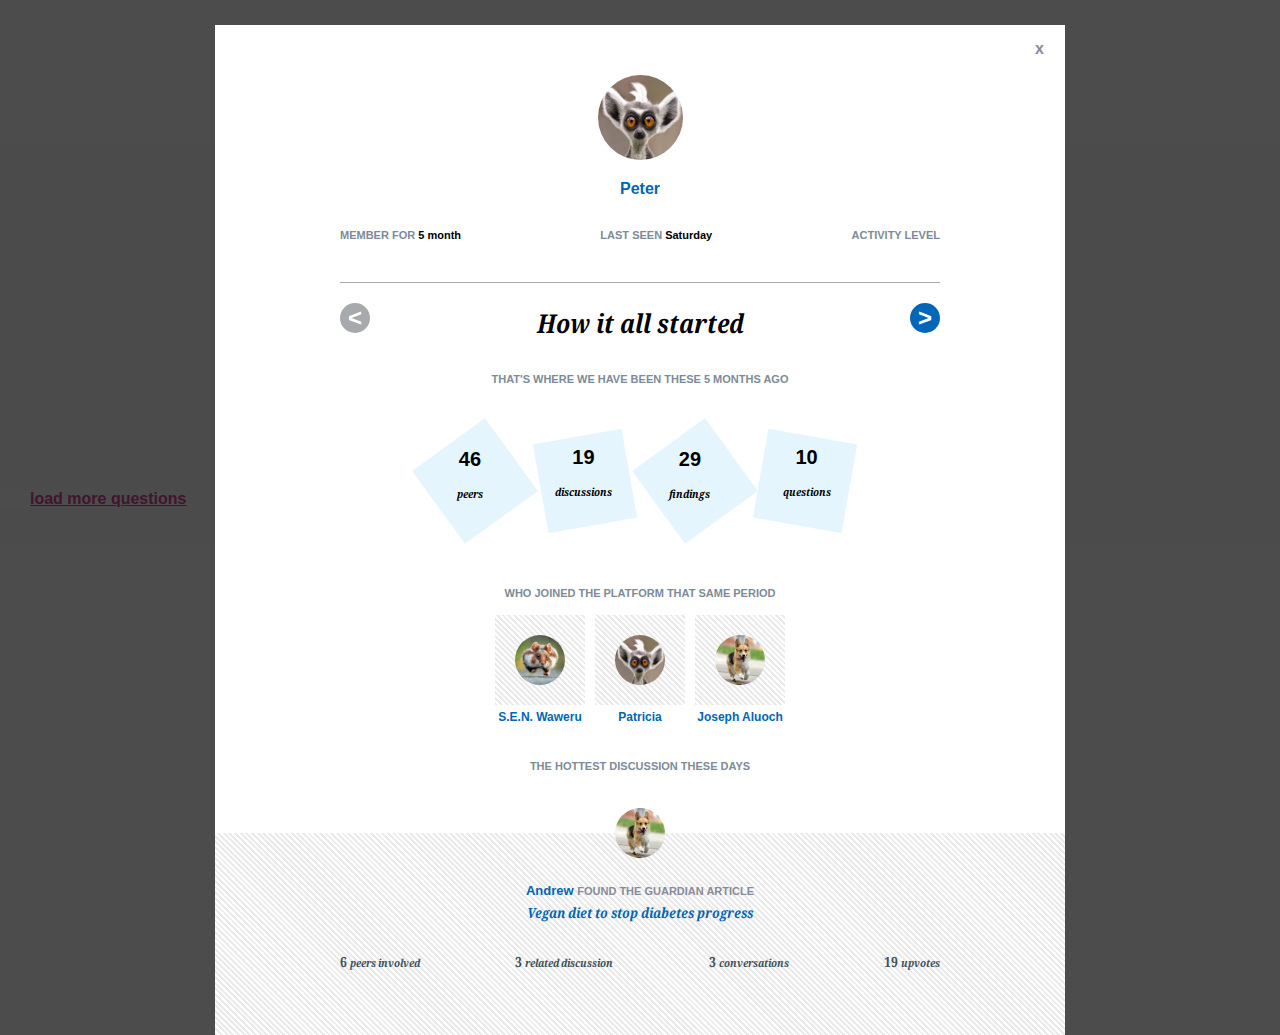
==== index.html @ 75f9ed24 "first upload" ====
<!DOCTYPE html>
<html ng-app="questionBox">
<head>
    <meta charset="UTF-8">
    <title>QUESTIONS</title>
    <link href="css/style.css" rel="stylesheet">
    <link href="http://allfont.ru/allfont.css?fonts=open-sans" rel="stylesheet" type="text/css" />
    <link href="https://fonts.googleapis.com/css?family=Droid+Serif:400,400i,700i" rel="stylesheet">
    <script src="js/angular.min.js"></script>
    <script src="js/app.js"></script>
</head>
<body ng-controller="QuestionController as main">

<div ng-show="1" ng-include="'views/questions.html'"></div>

<div class="profile-popup" ng-controller="ProfileController as profile"  ng-show="profile.showProfile" ng-include="'views/profile.html'"></div>


</body>
</html>
---- css/style.css ----
body {
    margin: 0;
    padding: 0;
    box-sizing: border-box;
    font-family: 'Open Sans', arial;
    font-stretch: condensed;
}

img {
    cursor: pointer;
}

img:hover {

}

/* All questions part */

/* HEADER */
header {
    width: 100%;
    padding-top: 25px;
    padding-bottom: 20px;
}
.header-center {
    width: 800px;
    margin: 0 auto;
}
.logo {
    font-size: 25px;
    font-weight: bold;
    margin-right: 25px;
}
.add-question {
    color: white;
    font-size: 24px;
    font-weight: bold;
    text-align: center;
    width: 25px;
    height: 25px;
    border-radius: 50%;
    background-color: #0266b3;
    margin-right: 160px;
}
.filter {
    margin-right: 60px;
}
.filter-bar div{
    display: inline-block;
}
.sort span {
    font-style: italic;
}
.sort div {
    color: #026eb3;
    font-weight: bold;
}
.active-sort {
    color: #aab0af !important;
    text-decoration: underline;

}
.header-center > input {
    width: 100%;
    height: 35px;
    background-color: #fbfbfb;
    margin-top: 25px;
}
/* HEADER */

/* QUESTIONS BLOCK */
.question-block {
    width: 100%;
    background-color: #fbfbfb;
}
.questions {
    background-color: white;
    padding-bottom: 40px;
    width: 800px;
    margin: 2px auto;
}
.left-bar {
    display: inline-block;
    width: 79%;
}
.top-bar {
    width: 100%;
    height: 90px;
    background-color: #dff3fd;
}
.top-bar img {
    background-size: contain;
    width: 60px;
    height: 60px;
    display: inline-block;
    border-radius: 50%;
    margin: 20px;
}
.question {
    display: inline-block;
    vertical-align: top;
}
.question p {
    line-height: 14px;
}
.question p span {
    color: #0266b3;
}
.question h3 {
    color: #0266b3;
    font-style: italic;
    line-height: 14px;
    height: 14px;
}
.bottom-bar {
    width: 100%;
    height: 180px;
    display: block;
}
.asked {
    display: inline-block;
    position: relative;
    width: 15%;
    background-color: #dff3fd;
    height: 100%;
    vertical-align: top;
}
.asked div {
    border-top: 2px solid #a7a9ac;
    font-size: 11px;
    color: #a7a9ac;
    text-align: center;
    width: 70px;
    margin: 0 auto;
    padding-top: 5px;
    position: absolute;
    bottom: 10px;
    left: 10px;
}
.comments {
    display: inline-block;
    width: 84%;
    background-color: white;
    vertical-align: bottom;

}
.comment {
    display: inline-block;
    position: relative;
    width: 90px;
    height: 150px;
    background-color: #eeeeee;
    margin-left: 15px;



}
.comment-photo {
    margin-left: 20px;
    margin-top: 20px;
    width: 50px;
    height: 50px;
    background: url(../images/2.jpg)  no-repeat;
    background-size: contain;
    border-radius: 50% 50% ;
    margin-bottom: 40px;
}
.comment-status {
     border-top: 2px solid #a7a9ac;
     font-size: 11px;
     color: #a7a9ac;
     text-align: center;
     margin: 10px;
     padding-top: 5px;
     width: 70px;

}
.circle {
    width: 10px;
    height: 10px;
    border-radius: 50%;
    background-color: #a7a9ac;
    position: absolute;
    left: 40px;
    bottom: -5px;
}
.right-bar {
    display: inline-block;
    width: 20%;
    vertical-align: bottom;
    height: 100%;
}
.right-bar p span {
    font-style: italic;
}
.load-more {
    width: 770px;
    color: #dc44a0;
    font-weight: bold;
    height: 90px;
    line-height: 90px;
    background-color: white;
    margin: 2px auto;
    padding-left: 30px;
}
/* QUESTIONS BLOCK */

/* All questions part */

/* Profile part */

.close-profile {
    font-size: 16px;
    font-weight:bold;
    position: absolute;
    left: 820px;
    top: 15px;
    color: #898b9c;
    cursor: pointer;
}

.profile-popup {
    background-color: rgba(0, 0, 0, 0.7);
    width: 100%;
    padding-top: 25px;
    position: absolute;
    left: 0;
    top: 0;
}
.profile-wrapper {
    width: 600px;
    background-color: white;
    margin: 0 auto;
    padding: 50px 125px;
    position: relative;
}

h3 {
    text-align: center;
    font-size: 11px;
    color: #7d8b98;
}

h4 {
    text-align: center;
    font-size: 11px;
    font-style: italic;
    font-family: 'Droid Serif', serif;
}

.profile-header {
    width: 100%;
}

.profile-photo {
    display: block;
    width: 85px;
    height: 85px;
    border-radius: 50%;
    margin: 0 auto;
}

.profile-name {
    text-align: center;
    color: #0266b3;
    font-weight: bold;
    margin: 20px 0;
}

.profile-activity {
    display: inline-flex;
    justify-content: space-between;
    width: 100%;
    padding-bottom: 30px;
    border-bottom: 1px solid #a7a9ac;
}

.profile-activity h3 span {
    font-style: normal;
    color: black;
}

.profile-content {

}

.profile-navigation {
    display: inline-flex;
    justify-content: space-between;
    width: 100%;
}

.profile-navigation h2 {
    font-size: 26px;
    font-style: italic;
    font-weight: bold;
    font-family: 'Droid Serif', serif;
}

.prev-profile {
    background-color: #a7a9ac;
}

.next-profile {
    background-color: #0266b9;
}

.change-profile {
    width: 30px;
    height: 30px;
    line-height: 30px;
    border-radius: 50%;
    color: white;
    font-size: 24px;
    font-weight: bold;
    text-align: center;
    margin-top: 20px;
    cursor: pointer;
}

.profile-navigation>h2 {

}

.user-activity {
    display: inline-flex;
    justify-content: center;
    width: 100%;
    margin-top: 30px;
    margin-bottom: 40px;
}

.square {
    width: 90px;
    height: 90px;
    background-color: #e5f5fd;
    margin: 10px;
}


.square:nth-child(1) {
    -moz-transform: rotate(-36deg);
    -ms-transform: rotate(-36deg);
    -webkit-transform: rotate(-36deg);
    -o-transform: rotate(-36deg);
    transform: rotate(-36deg);
}
.square:nth-child(1)>div {
    -moz-transform: rotate(36deg);
    -ms-transform: rotate(36deg);
    -webkit-transform: rotate(36deg);
    -o-transform: rotate(36deg);
    transform: rotate(36deg);
}

.square:nth-child(2) {
    -moz-transform: rotate(-10deg);
    -ms-transform: rotate(-10deg);
    -webkit-transform: rotate(-10deg);
    -o-transform: rotate(-10deg);
    transform: rotate(-10deg);
}
.square:nth-child(2)>div {
    -moz-transform: rotate(10deg);
    -ms-transform: rotate(-10deg);
    -webkit-transform: rotate(10deg);
    -o-transform: rotate(10deg);
    transform: rotate(10deg);
}

.square:nth-child(3) {
    -moz-transform: rotate(-36deg);
    -ms-transform: rotate(-36deg);
    -webkit-transform: rotate(-36deg);
    -o-transform: rotate(-36deg);
    transform: rotate(-36deg);
}
.square:nth-child(3)>div {
    -moz-transform: rotate(36deg);
    -ms-transform: rotate(36deg);
    -webkit-transform: rotate(36deg);
    -o-transform: rotate(36deg);
    transform: rotate(36deg);
}

.square:nth-child(4) {
    -moz-transform: rotate(10deg);
    -ms-transform: rotate(-10deg);
    -webkit-transform: rotate(10deg);
    -o-transform: rotate(10deg);
    transform: rotate(10deg);
}
.square:nth-child(4)>div {
    -moz-transform: rotate(-10deg);
    -ms-transform: rotate(-10deg);
    -webkit-transform: rotate(-10deg);
    -o-transform: rotate(-10deg);
    transform: rotate(-10deg);
}

.activity-count {
    text-align: center;
    font-weight: bold;
    font-size: 20px;
    margin-top: 10px;
}


.joined-block{
    width: 100%;
    display: inline-flex;
    justify-content: center;
    margin-bottom: 20px;
}

.joined-block>div {
    margin: 5px;
}

.joined-square {
    width: 90px;
    height: 90px;
    position: relative;
    background-color: #eaeaea;
    background-image: repeating-linear-gradient(45deg, transparent, transparent 2px, rgba(255,255,255,1) 1px, rgba(255,255,255,1) 4px);
}

.joined-square img {
    width: 50px;
    height: 50px;
    border-radius: 50%;
    position: absolute;
    left: 20px;
    top: 20px;
}

.joined-name {
    text-align: center;
    color: #0266b3;
    font-size: 12px;
    font-weight: bold;
    margin-top: 5px;
}

.profile-footer {
    position: relative;
    background-color: #eaeaea;
    background-image: repeating-linear-gradient(45deg, transparent, transparent 2px, rgba(255,255,255,1) 1px, rgba(255,255,255,1) 4px);
}
.profile-footer img{
    position: absolute;
    left: 50%;
    top: -25px;
    margin-left: -25px;
    width: 50px;
    height:50px;
    border-radius: 50%;
}

.hot-activities {
    display: inline-flex;
    justify-content: space-between;
    width: 100%;
    color: #40515b;
}

.hot-activities h4 span {
    font-weight: bold;
    font-style: normal;
    font-size: 14px;
}

.hot-author {
    color: #898b9c;
    font-size: 11px;
    font-weight: bolder;
    text-align: center;
    margin-bottom: 5px;
}

.hot-author span {
    color: #0266b3;
    font-size: 13px;
    font-weight: bolder;
}

.hot-question {
    margin-bottom: 15px;
    color: #0266b3;
    font-size: 14px;
    font-family: 'Droid Serif', serif;
    font-style: italic;
    text-align: center;
    font-weight: bolder;
}



/* Profile part */
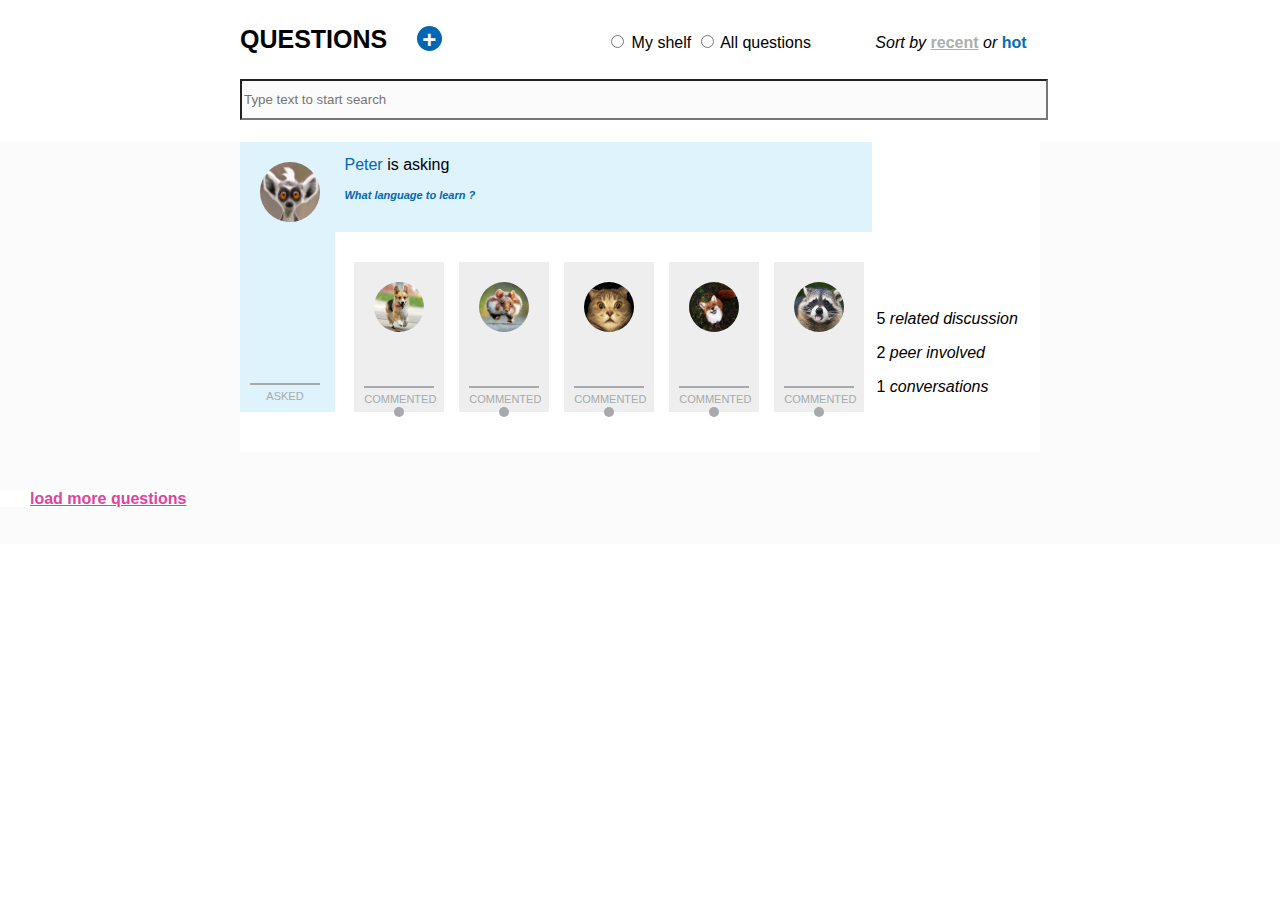
==== commit fad5280a: "added popup on photo click" ====
--- a/index.html
+++ b/index.html
@@ -11,9 +11,10 @@
 </head>
 <body ng-controller="QuestionController as main">
 
-<div ng-show="1" ng-include="'views/questions.html'"></div>
-
-<div class="profile-popup" ng-controller="ProfileController as profile"  ng-show="profile.showProfile" ng-include="'views/profile.html'"></div>
+<div ng-controller="ProfileController as profile">
+    <div ng-show="1" ng-include="'views/questions.html'"></div>
+    <div class="profile-popup" ng-show="profile.showProfile" ng-include="'views/profile.html'"></div>
+</div>
 
 
 </body>
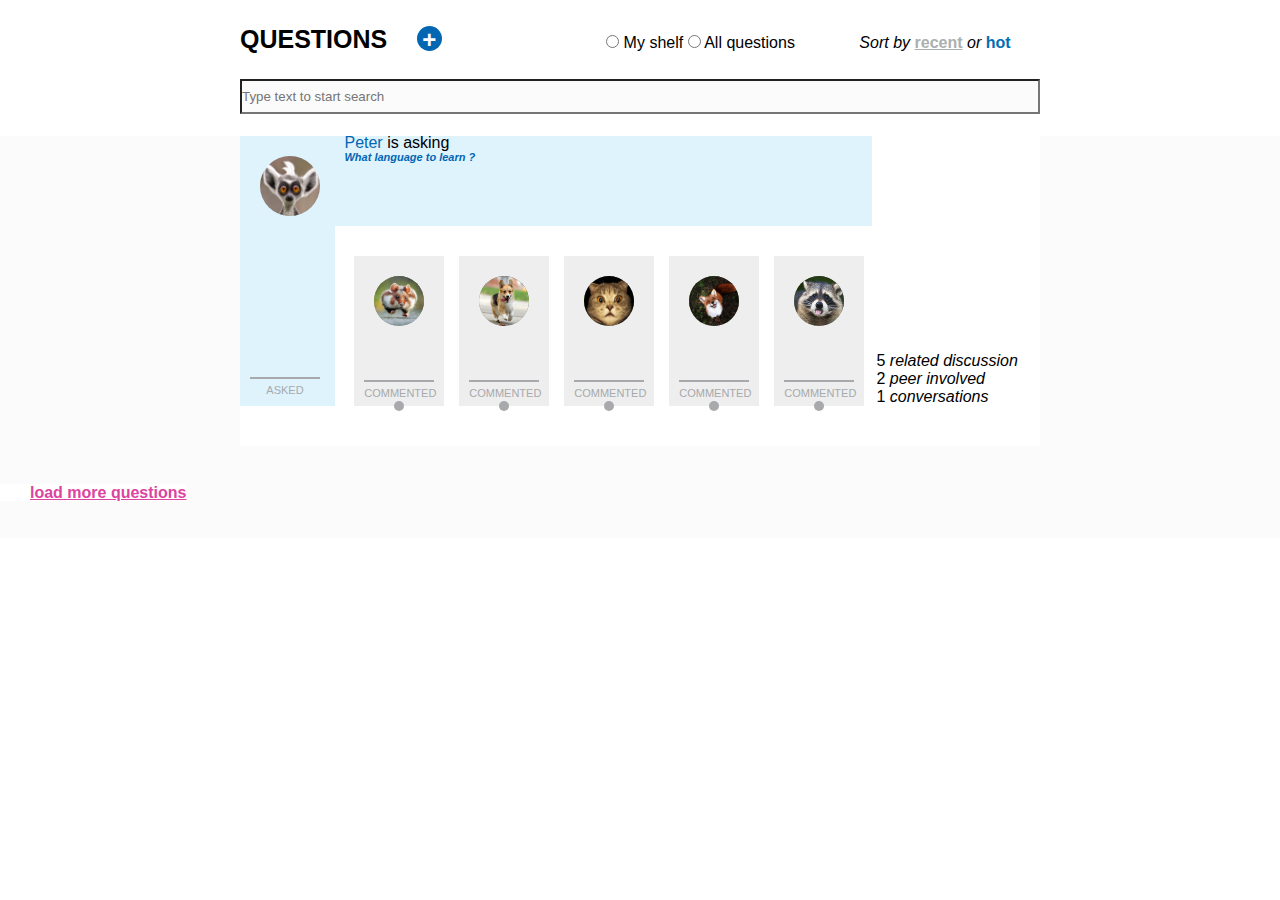
==== commit 8006b036: "added detailed question" ====
--- a/index.html
+++ b/index.html
@@ -12,8 +12,9 @@
 <body ng-controller="QuestionController as main">
 
 <div ng-controller="ProfileController as profile">
-    <div ng-show="1" ng-include="'views/questions.html'"></div>
+    <div ng-show="profile.showAllQuestions" ng-include="'views/questions.html'"></div>
     <div class="profile-popup" ng-show="profile.showProfile" ng-include="'views/profile.html'"></div>
+    <div class="single-questions" ng-show="profile.showQuestion" ng-include="'views/single-question.html'"></div>
 </div>
 
 
--- a/css/style.css
+++ b/css/style.css
@@ -1,4 +1,4 @@
-body {
+* {
     margin: 0;
     padding: 0;
     box-sizing: border-box;
@@ -335,8 +335,23 @@
     height: 90px;
     background-color: #e5f5fd;
     margin: 10px;
-}
-
+    position: relative;
+}
+
+
+.square > div {
+    position: absolute;
+    left: 0;
+    right: 0;
+    top: 0;
+    bottom: 0;
+    height: 60px;
+    margin: auto;
+}
+
+.activity-count {
+    margin-top: 0;
+}
 
 .square:nth-child(1) {
     -moz-transform: rotate(-36deg);
@@ -494,6 +509,195 @@
     font-weight: bolder;
 }
 
-
-
-/* Profile part */+/* Profile part */
+
+/*Single question part*/
+
+.back-to-questions {
+    width: 50px;
+    height: 50px;
+    border-radius: 50%;
+    font-size: 24px;
+    font-weight: bold;
+    cursor: pointer;
+}
+
+.single-header {
+    width: 100%;
+    display: inline-flex;
+    justify-content: space-between;
+}
+
+.single-question-wrapper {
+    width: 100%;
+    padding-bottom: 100px;
+    background-color: #fbfbfb;
+}
+
+.single-question {
+    width: 800px;
+    background-color: #dff3fd;
+    margin: 0 auto;
+    position: relative;
+}
+
+.single-author img {
+    width: 50px;
+    height: 50px;
+    border-radius: 50%;
+    margin: 20px 20px 0 20px;
+    display: inline-block;
+}
+
+.single-author {
+    min-height: 95px;
+    width: 100%;
+    display: inline-flex;
+    justify-content: space-between;
+}
+.single-author>div {
+    display: inline-block;
+}
+
+.single-unfollow {
+    font-size: 11px;
+    font-weight: bold;
+    color: #026eb3;
+    vertical-align: top;
+    margin-top: 40px;
+    margin-right: 65px;
+}
+
+.single-question .single-text {
+    width: 89%;
+    margin-left: 11%;
+    height: 100%;
+    background-color: white;
+}
+
+.single-text>div {
+    display: inline-block;
+}
+
+.single-answer-container {
+    margin-bottom: 40px;
+}
+
+.single-answer .single-detail, .single-question .single-detail {
+    font-size: 14px;
+    width: 69%;
+    margin: 30px 40px 40px 20px;
+}
+
+.vote-count {
+    font-size: 14px;
+    font-style: italic;
+    margin-right: 30px;
+    vertical-align: top;
+    margin-top: 35px;
+}
+
+.vote-change {
+    vertical-align: top;
+    margin-top: 20px;
+}
+
+.vote-up, .vote-down {
+    font-size: 20px;
+    color: #0266b3;
+}
+
+.give-answer {
+    padding: 7px 0;
+    position: absolute;
+    background-color: white;
+    border:1px solid #e5e5e5;
+    font-weight: bold;
+    font-size: 14px;
+    cursor: pointer;
+    bottom: -19px;
+    width: 185px;
+    text-align: center;
+    left: 315px;
+}
+
+
+.single-question-wrapper h4 {
+    margin: 50px 0 15px;
+}
+
+.single-answer {
+    width: 800px;
+    margin: 0 auto;
+    font-size: 0;
+    position: relative;
+}
+.single-answer-container .single-text {
+    width: 89%;
+    vertical-align: top;
+}
+
+.single-answer>div:nth-child(1), .single-answer>div:nth-child(2), .single-comment>div:nth-child(1), .single-comment>div:nth-child(2)  {
+    display: inline-block;
+    background-color: white;
+
+}
+
+.answer-image-container {
+    width: 11%;
+    height: 100%;
+    border-right: 1px solid #fbfbfb;
+}
+
+.single-answer-container div img {
+    width: 50px;
+    height: 50px;
+    border-radius: 50%;
+    display: block;
+    margin: 20px auto;
+}
+.single-comment-container {
+    width: 800px;
+    margin: 0 auto;
+}
+
+.single-comment {
+    width: 712px;
+    margin: 0 0 0 auto;
+    font-size: 0;
+    position: relative;
+
+}
+
+.single-comment .single-detail {
+    font-size: 14px;
+    width: 65%;
+    margin: 30px 40px 40px 20px;
+}
+
+.comment-image-container {
+    width: 12%;
+    height: 100%;
+    border-right: 1px solid #fbfbfb;
+}
+
+.single-comment .single-text{
+    width: 88%;
+    vertical-align: top;
+}
+
+.give-comment {
+    padding: 7px 0;
+    position: absolute;
+    background-color: white;
+    border:1px solid #e5e5e5;
+    font-weight: bold;
+    font-size: 14px;
+    cursor: pointer;
+    bottom: -19px;
+    width: 185px;
+    text-align: center;
+    left: 227px;
+}
+
+/*Single question part*/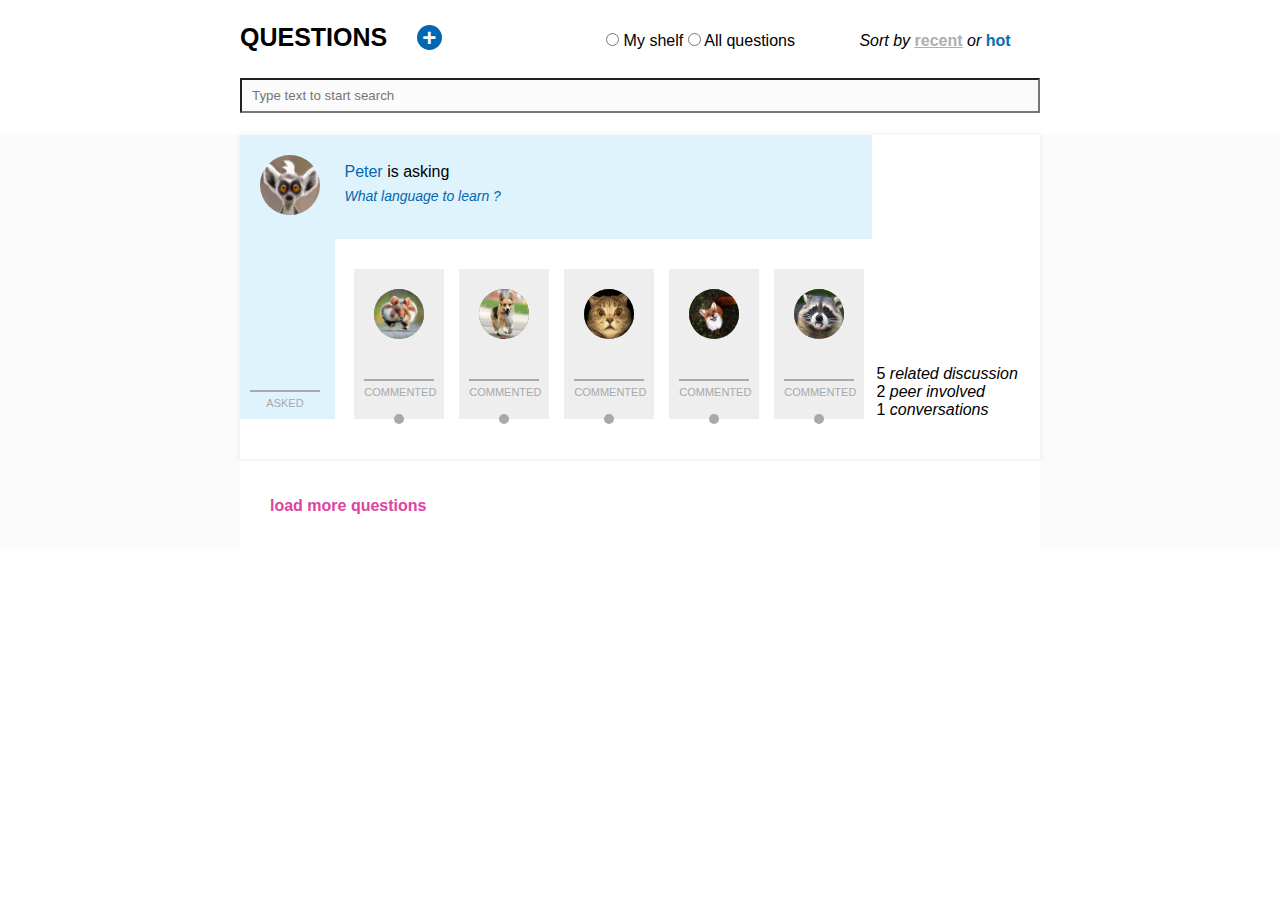
==== commit c9cb98f8: "added some effects" ====
--- a/index.html
+++ b/index.html
@@ -8,6 +8,7 @@
     <link href="https://fonts.googleapis.com/css?family=Droid+Serif:400,400i,700i" rel="stylesheet">
     <script src="js/angular.min.js"></script>
     <script src="js/app.js"></script>
+    <meta name="viewport" content="width=device-width, initial-scale=1.0">
 </head>
 <body ng-controller="QuestionController as main">
 
--- a/css/style.css
+++ b/css/style.css
@@ -6,12 +6,25 @@
     font-stretch: condensed;
 }
 
+h3 {
+    text-align: center;
+    font-size: 11px;
+    color: #7d8b98;
+}
+
+h4 {
+    text-align: center;
+    font-size: 11px;
+    font-style: italic;
+    font-family: 'Droid Serif', serif;
+}
+
 img {
     cursor: pointer;
 }
 
 img:hover {
-
+    box-shadow: 0 0 5px 1px rgba(0, 140, 186, 0.5);
 }
 
 /* All questions part */
@@ -41,12 +54,14 @@
     border-radius: 50%;
     background-color: #0266b3;
     margin-right: 160px;
+    cursor: pointer;
 }
 .filter {
     margin-right: 60px;
 }
 .filter-bar div{
     display: inline-block;
+    line-height: 25px;
 }
 .sort span {
     font-style: italic;
@@ -65,6 +80,10 @@
     height: 35px;
     background-color: #fbfbfb;
     margin-top: 25px;
+    padding: 5px 10px;
+}
+.header-center input:hover {
+    box-shadow: 0 0 5px 1px rgba(0, 140, 186, 0.5);
 }
 /* HEADER */
 
@@ -78,6 +97,7 @@
     padding-bottom: 40px;
     width: 800px;
     margin: 2px auto;
+    box-shadow: 0 0 5px 1px rgba(226, 226, 226, 0.5);
 }
 .left-bar {
     display: inline-block;
@@ -85,7 +105,6 @@
 }
 .top-bar {
     width: 100%;
-    height: 90px;
     background-color: #dff3fd;
 }
 .top-bar img {
@@ -99,18 +118,24 @@
 .question {
     display: inline-block;
     vertical-align: top;
+    margin-top: 30px;
+    cursor: pointer;
+}
+.question:hover {
+    font-weight:bold;
 }
 .question p {
     line-height: 14px;
+    margin-bottom: 10px;
 }
 .question p span {
     color: #0266b3;
 }
-.question h3 {
+.question div {
     color: #0266b3;
     font-style: italic;
     line-height: 14px;
-    height: 14px;
+    font-size: 14px;
 }
 .bottom-bar {
     width: 100%;
@@ -151,19 +176,21 @@
     height: 150px;
     background-color: #eeeeee;
     margin-left: 15px;
-
-
+    cursor: pointer;
+}
+.comment:hover {
+    background-color: #d8d8d8;
+    box-shadow: 0 0 5px 1px rgba(0, 140, 186, 0.5);
 
 }
 .comment-photo {
-    margin-left: 20px;
-    margin-top: 20px;
+    display: block;
+    margin: 20px auto 40px;
     width: 50px;
     height: 50px;
     background: url(../images/2.jpg)  no-repeat;
     background-size: contain;
     border-radius: 50% 50% ;
-    margin-bottom: 40px;
 }
 .comment-status {
      border-top: 2px solid #a7a9ac;
@@ -194,7 +221,7 @@
     font-style: italic;
 }
 .load-more {
-    width: 770px;
+    width: 800px;
     color: #dc44a0;
     font-weight: bold;
     height: 90px;
@@ -202,18 +229,24 @@
     background-color: white;
     margin: 2px auto;
     padding-left: 30px;
+    cursor: pointer;
+}
+.load-more:hover {
+    color: red;
+    background-color: #f5f5f5;
 }
 /* QUESTIONS BLOCK */
 
 /* All questions part */
 
 /* Profile part */
+
 
 .close-profile {
     font-size: 16px;
     font-weight:bold;
     position: absolute;
-    left: 820px;
+    left: 780px;
     top: 15px;
     color: #898b9c;
     cursor: pointer;
@@ -223,30 +256,22 @@
     background-color: rgba(0, 0, 0, 0.7);
     width: 100%;
     padding-top: 25px;
-    position: absolute;
+    padding-bottom: 25px;
+    position: fixed;
     left: 0;
     top: 0;
+    height: 100%;
+    overflow: auto;
 }
 .profile-wrapper {
-    width: 600px;
+    width: 800px;
     background-color: white;
     margin: 0 auto;
     padding: 50px 125px;
     position: relative;
 }
 
-h3 {
-    text-align: center;
-    font-size: 11px;
-    color: #7d8b98;
-}
-
-h4 {
-    text-align: center;
-    font-size: 11px;
-    font-style: italic;
-    font-family: 'Droid Serif', serif;
-}
+
 
 .profile-header {
     width: 100%;
@@ -430,6 +455,7 @@
 
 .joined-block>div {
     margin: 5px;
+    cursor: pointer;
 }
 
 .joined-square {
@@ -514,18 +540,40 @@
 /*Single question part*/
 
 .back-to-questions {
-    width: 50px;
-    height: 50px;
-    border-radius: 50%;
+    width: 40px;
+    height: 40px;
+    border-radius: 50%;
+    border: 1px solid #b1b3b6;
+    background-color: white;
     font-size: 24px;
     font-weight: bold;
-    cursor: pointer;
+    text-align: center;
+    line-height: 40px;
+    cursor: pointer;
+    position: fixed;
+    left: 20px;
+    top: 10px;
+}
+
+.single-header-wrapper {
+    width: 800px;
+    margin: 0 auto;
 }
 
 .single-header {
     width: 100%;
     display: inline-flex;
     justify-content: space-between;
+    padding-top: 25px;
+    padding-bottom: 20px;
+}
+
+.single-header h3 {
+    line-height: 25px;
+}
+
+.single-header>div>div {
+    display: inline-block;
 }
 
 .single-question-wrapper {
@@ -572,6 +620,7 @@
     width: 89%;
     margin-left: 11%;
     height: 100%;
+    min-height: 90px;
     background-color: white;
 }
 
@@ -605,6 +654,7 @@
 .vote-up, .vote-down {
     font-size: 20px;
     color: #0266b3;
+    cursor: pointer;
 }
 
 .give-answer {
@@ -615,7 +665,7 @@
     font-weight: bold;
     font-size: 14px;
     cursor: pointer;
-    bottom: -19px;
+    bottom: -16px;
     width: 185px;
     text-align: center;
     left: 315px;
@@ -628,13 +678,14 @@
 
 .single-answer {
     width: 800px;
-    margin: 0 auto;
+    margin: 1px auto;
     font-size: 0;
     position: relative;
 }
 .single-answer-container .single-text {
     width: 89%;
     vertical-align: top;
+    min-height: 90px;
 }
 
 .single-answer>div:nth-child(1), .single-answer>div:nth-child(2), .single-comment>div:nth-child(1), .single-comment>div:nth-child(2)  {
@@ -663,7 +714,7 @@
 
 .single-comment {
     width: 712px;
-    margin: 0 0 0 auto;
+    margin: 0 0 1px auto;
     font-size: 0;
     position: relative;
 
@@ -684,6 +735,7 @@
 .single-comment .single-text{
     width: 88%;
     vertical-align: top;
+    min-height: 90px;
 }
 
 .give-comment {
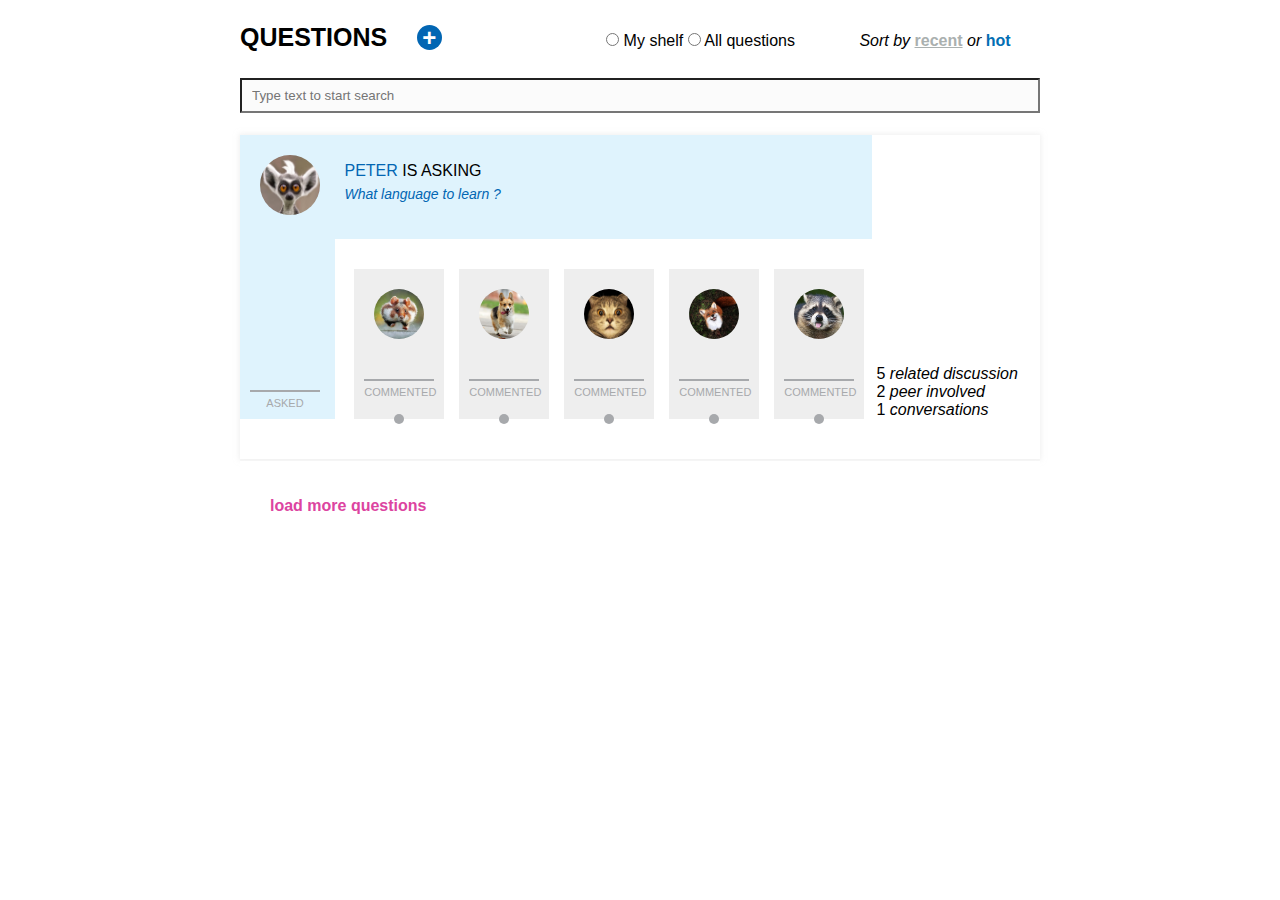
==== commit c9eeb3b9: "added table version of single question" ====
--- a/index.html
+++ b/index.html
@@ -2,17 +2,17 @@
 <html ng-app="questionBox">
 <head>
     <meta charset="UTF-8">
+    <meta name="viewport" content="width=device-width, initial-scale=1.0">
     <title>QUESTIONS</title>
     <link href="css/style.css" rel="stylesheet">
     <link href="http://allfont.ru/allfont.css?fonts=open-sans" rel="stylesheet" type="text/css" />
     <link href="https://fonts.googleapis.com/css?family=Droid+Serif:400,400i,700i" rel="stylesheet">
     <script src="js/angular.min.js"></script>
     <script src="js/app.js"></script>
-    <meta name="viewport" content="width=device-width, initial-scale=1.0">
 </head>
 <body ng-controller="QuestionController as main">
 
-<div ng-controller="ProfileController as profile">
+<div class="container" ng-controller="ProfileController as profile">
     <div ng-show="profile.showAllQuestions" ng-include="'views/questions.html'"></div>
     <div class="profile-popup" ng-show="profile.showProfile" ng-include="'views/profile.html'"></div>
     <div class="single-questions" ng-show="profile.showQuestion" ng-include="'views/single-question.html'"></div>
--- a/css/style.css
+++ b/css/style.css
@@ -30,13 +30,21 @@
 /* All questions part */
 
 /* HEADER */
+
+.container {
+    width: 100%;
+    max-width: 800px;
+    margin: auto;
+}
+
+
 header {
     width: 100%;
     padding-top: 25px;
     padding-bottom: 20px;
 }
 .header-center {
-    width: 800px;
+    width: 100%;
     margin: 0 auto;
 }
 .logo {
@@ -63,12 +71,15 @@
     display: inline-block;
     line-height: 25px;
 }
+
+
 .sort span {
     font-style: italic;
 }
 .sort div {
     color: #026eb3;
     font-weight: bold;
+    cursor: pointer;
 }
 .active-sort {
     color: #aab0af !important;
@@ -95,7 +106,7 @@
 .questions {
     background-color: white;
     padding-bottom: 40px;
-    width: 800px;
+    width: 100%;
     margin: 2px auto;
     box-shadow: 0 0 5px 1px rgba(226, 226, 226, 0.5);
 }
@@ -124,12 +135,14 @@
 .question:hover {
     font-weight:bold;
 }
-.question p {
-    line-height: 14px;
+.question p, .single-detail p  {
+    line-height: 12px;
     margin-bottom: 10px;
-}
-.question p span {
+    text-transform: uppercase;
+}
+.question p span, .single-detail p span {
     color: #0266b3;
+    font-size: 16px;
 }
 .question div {
     color: #0266b3;
@@ -221,7 +234,7 @@
     font-style: italic;
 }
 .load-more {
-    width: 800px;
+    width: 100%;
     color: #dc44a0;
     font-weight: bold;
     height: 90px;
@@ -264,7 +277,7 @@
     overflow: auto;
 }
 .profile-wrapper {
-    width: 800px;
+    width: 100%;
     background-color: white;
     margin: 0 auto;
     padding: 50px 125px;
@@ -556,7 +569,7 @@
 }
 
 .single-header-wrapper {
-    width: 800px;
+    width: 100%;
     margin: 0 auto;
 }
 
@@ -583,7 +596,7 @@
 }
 
 .single-question {
-    width: 800px;
+    width: 100%;
     background-color: #dff3fd;
     margin: 0 auto;
     position: relative;
@@ -624,7 +637,7 @@
     background-color: white;
 }
 
-.single-text>div {
+.single-text>div, .vote-container>div {
     display: inline-block;
 }
 
@@ -635,7 +648,7 @@
 .single-answer .single-detail, .single-question .single-detail {
     font-size: 14px;
     width: 69%;
-    margin: 30px 40px 40px 20px;
+    margin: 20px 40px 30px 20px;
 }
 
 .vote-count {
@@ -643,12 +656,15 @@
     font-style: italic;
     margin-right: 30px;
     vertical-align: top;
-    margin-top: 35px;
+    margin-top: 15px;
+}
+
+.vote-container {
+    vertical-align: text-bottom;
 }
 
 .vote-change {
     vertical-align: top;
-    margin-top: 20px;
 }
 
 .vote-up, .vote-down {
@@ -668,7 +684,9 @@
     bottom: -16px;
     width: 185px;
     text-align: center;
-    left: 315px;
+    left: 0;
+    right: 0;
+    margin: auto;
 }
 
 
@@ -677,15 +695,17 @@
 }
 
 .single-answer {
-    width: 800px;
+    width: 100%;
+    background-color: white;
     margin: 1px auto;
     font-size: 0;
     position: relative;
 }
 .single-answer-container .single-text {
-    width: 89%;
+    width: calc(100% - 90px);
     vertical-align: top;
     min-height: 90px;
+    border-left:1px solid #fbfbfb ;
 }
 
 .single-answer>div:nth-child(1), .single-answer>div:nth-child(2), .single-comment>div:nth-child(1), .single-comment>div:nth-child(2)  {
@@ -695,9 +715,8 @@
 }
 
 .answer-image-container {
-    width: 11%;
+    width: 90px;
     height: 100%;
-    border-right: 1px solid #fbfbfb;
 }
 
 .single-answer-container div img {
@@ -708,34 +727,37 @@
     margin: 20px auto;
 }
 .single-comment-container {
-    width: 800px;
+    width: 100%;
     margin: 0 auto;
+    padding-left: 90px;
+
 }
 
 .single-comment {
-    width: 712px;
+    width: 100%;
     margin: 0 0 1px auto;
     font-size: 0;
     position: relative;
+    background-color: white;
 
 }
 
 .single-comment .single-detail {
     font-size: 14px;
     width: 65%;
-    margin: 30px 40px 40px 20px;
+    margin: 20px 40px 30px 20px;
 }
 
 .comment-image-container {
-    width: 12%;
+    width: 90px;
     height: 100%;
-    border-right: 1px solid #fbfbfb;
 }
 
 .single-comment .single-text{
-    width: 88%;
+    width: calc(100% - 90px);
     vertical-align: top;
     min-height: 90px;
+    border-left: 1px solid #fbfbfb;
 }
 
 .give-comment {
@@ -749,7 +771,30 @@
     bottom: -19px;
     width: 185px;
     text-align: center;
-    left: 227px;
-}
-
-/*Single question part*/+    left: 0;
+    right: 0;
+    margin: auto;
+}
+
+/*Single question part*/
+
+
+@media screen and (max-width: 930px) {
+    .filter-bar {
+        margin-left: 75px;
+    }
+}
+
+@media screen and (max-width: 700px) {
+    .vote-count {
+        margin-right: 10px;
+    }
+    .vote-container {
+        width: 105px;
+    }
+    .single-detail {
+        width: calc(100% - 105px);
+        margin-left: 0;
+        margin-right: 0;
+    }
+}
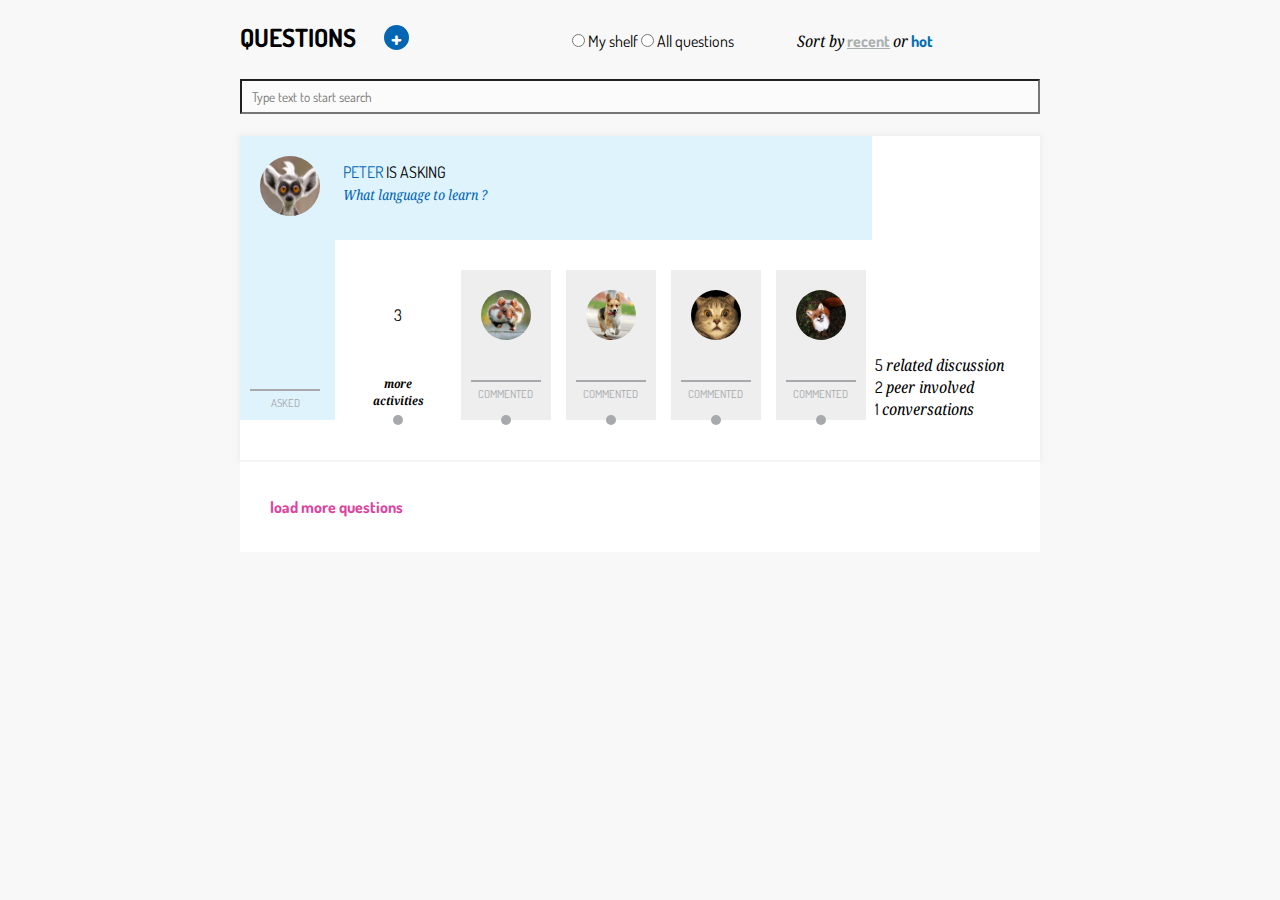
==== commit b851d472: "changed main font" ====
--- a/index.html
+++ b/index.html
@@ -5,8 +5,7 @@
     <meta name="viewport" content="width=device-width, initial-scale=1.0">
     <title>QUESTIONS</title>
     <link href="css/style.css" rel="stylesheet">
-    <link href="http://allfont.ru/allfont.css?fonts=open-sans" rel="stylesheet" type="text/css" />
-    <link href="https://fonts.googleapis.com/css?family=Droid+Serif:400,400i,700i" rel="stylesheet">
+    <link href="https://fonts.googleapis.com/css?family=Dosis|Droid+Serif" rel="stylesheet">
     <script src="js/angular.min.js"></script>
     <script src="js/app.js"></script>
 </head>
--- a/css/style.css
+++ b/css/style.css
@@ -2,10 +2,12 @@
     margin: 0;
     padding: 0;
     box-sizing: border-box;
-    font-family: 'Open Sans', arial;
+    font-family: 'Dosis', sans-serif;
     font-stretch: condensed;
 }
-
+body {
+    background-color: #f8f8f8;
+}
 h3 {
     text-align: center;
     font-size: 11px;
@@ -25,6 +27,10 @@
 
 img:hover {
     box-shadow: 0 0 5px 1px rgba(0, 140, 186, 0.5);
+}
+
+.give-answer:hover, .give-comment:hover {
+    background-color: #f8f8f8;
 }
 
 /* All questions part */
@@ -67,19 +73,26 @@
 .filter {
     margin-right: 60px;
 }
-.filter-bar div{
+.filter-bar>div{
     display: inline-block;
     line-height: 25px;
 }
-
+.filter-container .filter>div {
+    display: inline-block;
+}
+.filter-container>div, .logo-container>div {
+    display: inline-block;
+}
 
 .sort span {
     font-style: italic;
+    font-family: 'Droid Serif', serif;
 }
 .sort div {
     color: #026eb3;
     font-weight: bold;
     cursor: pointer;
+    display: inline-block;
 }
 .active-sort {
     color: #aab0af !important;
@@ -133,7 +146,19 @@
     cursor: pointer;
 }
 .question:hover {
-    font-weight:bold;
+    text-shadow: 0 1px 0 #ccc,
+    0 2px 0 #c9c9c9,
+    0 3px 0 #bbb,
+    0 4px 0 #b9b9b9,
+    0 5px 0 #aaa,
+    0 6px 1px rgba(0,0,0,.1),
+    0 0 5px rgba(0,0,0,.1),
+    0 1px 3px rgba(0,0,0,.3),
+    0 3px 5px rgba(0,0,0,.2),
+    0 5px 10px rgba(0,0,0,.25),
+    0 10px 10px rgba(0,0,0,.2),
+    0 20px 20px rgba(0,0,0,.15);
+
 }
 .question p, .single-detail p  {
     line-height: 12px;
@@ -149,6 +174,7 @@
     font-style: italic;
     line-height: 14px;
     font-size: 14px;
+    font-family: 'Droid Serif', serif;
 }
 .bottom-bar {
     width: 100%;
@@ -180,8 +206,50 @@
     width: 84%;
     background-color: white;
     vertical-align: bottom;
-
-}
+}
+.more-activities {
+    display: inline-block;
+    position: relative;
+    width: 90px;
+    height: 150px;
+    background-color: white;
+    margin-left: 15px;
+    cursor: pointer;
+    vertical-align: top;
+}
+.more-activities-count {
+    margin: 35px 10px 0 10px;
+    text-align: center;
+}
+.more-activities .comment-status {
+    font-size: 12px;
+    color: black;
+    border: none;
+    text-align: center;
+    margin: 45px 10px 10px 10px;
+    padding-top: 5px;
+    width: 70px;
+    vertical-align: bottom;
+    display: block;
+    font-style: italic;
+    font-weight: bold;
+    font-family: 'Droid Serif', serif;
+
+}
+.more-activities .circle {
+    width: 10px;
+    height: 10px;
+    border-radius: 50%;
+    background-color: #a7a9ac;
+    position: absolute;
+    left: 0;
+    right: 0;
+    margin: auto;
+    bottom: -5px;
+}
+
+
+
 .comment {
     display: inline-block;
     position: relative;
@@ -221,7 +289,9 @@
     border-radius: 50%;
     background-color: #a7a9ac;
     position: absolute;
-    left: 40px;
+    left: 0;
+    right: 0;
+    margin: auto;
     bottom: -5px;
 }
 .right-bar {
@@ -232,6 +302,7 @@
 }
 .right-bar p span {
     font-style: italic;
+    font-family: 'Droid Serif', serif;
 }
 .load-more {
     width: 100%;
@@ -247,6 +318,7 @@
 .load-more:hover {
     color: red;
     background-color: #f5f5f5;
+    border: 1px solid white;
 }
 /* QUESTIONS BLOCK */
 
@@ -256,11 +328,12 @@
 
 
 .close-profile {
-    font-size: 16px;
+    font-size: 20px;
     font-weight:bold;
     position: absolute;
-    left: 780px;
+    right: 15px;
     top: 15px;
+    padding: 10px;
     color: #898b9c;
     cursor: pointer;
 }
@@ -268,23 +341,21 @@
 .profile-popup {
     background-color: rgba(0, 0, 0, 0.7);
     width: 100%;
-    padding-top: 25px;
-    padding-bottom: 25px;
+    padding: 25px;
     position: fixed;
     left: 0;
     top: 0;
     height: 100%;
     overflow: auto;
+    z-index: 9999;
 }
 .profile-wrapper {
-    width: 100%;
+    width: 800px;
     background-color: white;
     margin: 0 auto;
     padding: 50px 125px;
     position: relative;
 }
-
-
 
 .profile-header {
     width: 100%;
@@ -318,14 +389,11 @@
     color: black;
 }
 
-.profile-content {
-
-}
-
 .profile-navigation {
     display: inline-flex;
     justify-content: space-between;
     width: 100%;
+    margin-top: 20px;
 }
 
 .profile-navigation h2 {
@@ -333,6 +401,7 @@
     font-style: italic;
     font-weight: bold;
     font-family: 'Droid Serif', serif;
+    text-align: center;
 }
 
 .prev-profile {
@@ -352,20 +421,15 @@
     font-size: 24px;
     font-weight: bold;
     text-align: center;
-    margin-top: 20px;
-    cursor: pointer;
-}
-
-.profile-navigation>h2 {
-
+    cursor: pointer;
 }
 
 .user-activity {
-    display: inline-flex;
     justify-content: center;
     width: 100%;
     margin-top: 30px;
     margin-bottom: 40px;
+    text-align: center;
 }
 
 .square {
@@ -374,8 +438,8 @@
     background-color: #e5f5fd;
     margin: 10px;
     position: relative;
-}
-
+    display: inline-block;
+}
 
 .square > div {
     position: absolute;
@@ -461,14 +525,14 @@
 
 .joined-block{
     width: 100%;
-    display: inline-flex;
-    justify-content: center;
+    text-align: center;
     margin-bottom: 20px;
 }
 
 .joined-block>div {
     margin: 5px;
     cursor: pointer;
+    display: inline-block;
 }
 
 .joined-square {
@@ -512,10 +576,14 @@
 }
 
 .hot-activities {
-    display: inline-flex;
-    justify-content: space-between;
     width: 100%;
     color: #40515b;
+    text-align: center;
+}
+
+.hot-activities h4 {
+    display: inline-block;
+    margin-right: 10px;
 }
 
 .hot-activities h4 span {
@@ -552,6 +620,21 @@
 
 /*Single question part*/
 
+.hidden-question {
+    display: none;
+}
+
+.hidden-comment {
+    display: none;
+}
+
+.commentator-name {
+    color: #0266b3;
+}
+.hidden-status {
+    color: black;
+}
+
 .back-to-questions {
     width: 40px;
     height: 40px;
@@ -563,7 +646,7 @@
     text-align: center;
     line-height: 40px;
     cursor: pointer;
-    position: fixed;
+    position: absolute;
     left: 20px;
     top: 10px;
 }
@@ -592,7 +675,7 @@
 .single-question-wrapper {
     width: 100%;
     padding-bottom: 100px;
-    background-color: #fbfbfb;
+    background-color: #f8f8f8;
 }
 
 .single-question {
@@ -657,6 +740,7 @@
     margin-right: 30px;
     vertical-align: top;
     margin-top: 15px;
+    font-family: 'Droid Serif', serif;
 }
 
 .vote-container {
@@ -704,7 +788,7 @@
 .single-answer-container .single-text {
     width: calc(100% - 90px);
     vertical-align: top;
-    min-height: 90px;
+    /*min-height: 90px;*/
     border-left:1px solid #fbfbfb ;
 }
 
@@ -780,12 +864,58 @@
 
 
 @media screen and (max-width: 930px) {
+    .single-questions .filter-bar {
+        margin-left: 75px;
+    }
+    .profile-wrapper {
+        width: 100%;
+        padding: 50px 25px;
+    }
+    .asked {
+        display: none;
+    }
+    .left-bar .comments {
+        width: 100%;
+        display: flex;
+        justify-content: space-around;
+        margin-top: 10px;
+    }
+    .filter-bar .add-question {
+        margin-right: 85px;
+    }
+}
+
+@media screen and (max-width: 700px) {
     .filter-bar {
-        margin-left: 75px;
-    }
-}
-
-@media screen and (max-width: 700px) {
+        padding: 0 20px;
+    }
+    .logo-container {
+        display: inline-flex;
+        justify-content: space-between;
+    }
+    .filter-container {
+        margin-top: 20px;
+    }
+    .left-bar, .right-bar {
+        display: block;
+        width: 100%;
+    }
+    .right-bar {
+        padding: 0 20px;
+        display: inline-flex;
+        justify-content: space-around;
+    }
+    .right-bar>p {
+        display: inline-block;
+        color: #7d8b98;
+        font-weight: bold;
+        font-size: 12px;
+        text-align: center;
+    }
+    .comments>div {
+        margin-left: 0;
+    }
+
     .vote-count {
         margin-right: 10px;
     }
@@ -797,4 +927,140 @@
         margin-left: 0;
         margin-right: 0;
     }
-}
+    .single-unfollow {
+        position: absolute;
+        left: 5px;
+        bottom: 40px;
+    }
+    .vote-container {
+        position: absolute;
+        right: 5px;
+        bottom: 15px;
+    }
+    .single-author {
+        min-height: auto;
+        padding: 5px;
+    }
+    .single-question .single-text {
+        width: 100%;
+        margin-left: 0;
+        padding: 5px 5px 70px 5px;
+    }
+    .single-question .single-detail {
+        margin: 0;
+        width: 100%;
+    }
+    .single-header h3{
+        display: none;
+    }
+    .add-question {
+        margin-right: 10px;
+    }
+    .question h3, .single-answer .single-detail div, .single-comment .single-detail .comment-to-hide {
+        display: none;
+    }
+    .hidden-question {
+        width: 100%;
+        font-size: 12px;
+        font-style: italic ;
+        font-family: 'Droid Serif', serif;
+        font-weight: bold;
+        color: #0266b3;
+        background-color: #dff3fd;
+        display: block;
+        padding: 5px;
+        text-align: center;
+        border-top: 1px solid white ;
+    }
+    .hidden-comment {
+        display: block;
+        width: 100%;
+        font-size: 14px;
+        background-color: white;
+        color: #898b93;
+        padding: 10px 5px 70px 10px;
+        border-top: 1px solid #f6f6f6;
+    }
+    .single-answer .single-detail {
+        width: 100%;
+        padding: 30px 10px 10px 10px;
+        margin: 0;
+    }
+    .single-answer .single-detail p{
+        font-size: 10px;
+        font-weight: bolder;
+    }
+    .single-answer .single-detail p span{
+        font-size: 12px;
+        font-weight: bold;
+    }
+    .single-answer-container div img {
+        margin: 10px auto;
+    }
+    .single-comment-container {
+        padding-left: 10px;
+    }
+    .hidden-status {
+
+        font-size: 10px;
+        font-weight: bold;
+        color: black;
+    }
+
+}
+
+
+@media screen and (max-width: 525px) {
+    .logo-container, .filter-container {
+        display: inline-flex;
+        justify-content: space-between;
+        width: 100%;
+    }
+    .filter-container {
+        font-size: 14px;
+    }
+    .filter-container .filter>div {
+        display: block;
+    }
+    .filter-bar .add-question {
+        margin-right: 25px;
+    }
+    .filter-bar>div {
+        display: flex;
+    }
+    .filter-bar .filter {
+        margin-right: 25px;
+    }
+    .questions {
+        padding-bottom: 20px;
+    }
+    .left-bar .comments>div {
+        width: 60px;
+    }
+    .left-bar .comments .comment-status {
+        margin: 0;
+        width: 60px;
+        font-size: 9px;
+    }
+    .comment .comment-photo {
+        margin: 20px auto 15px;
+    }
+    .comments>div {
+        height: 110px;
+    }
+    .bottom-bar {
+        height: auto;
+        margin-bottom: 30px;
+    }
+    .profile-activity {
+        display: block;
+        margin-bottom: 5px;
+    }
+    .profile-popup {
+        padding: 0;
+    }
+    .profile-navigation h2 {
+        font-size: 18px;
+    }
+
+}
